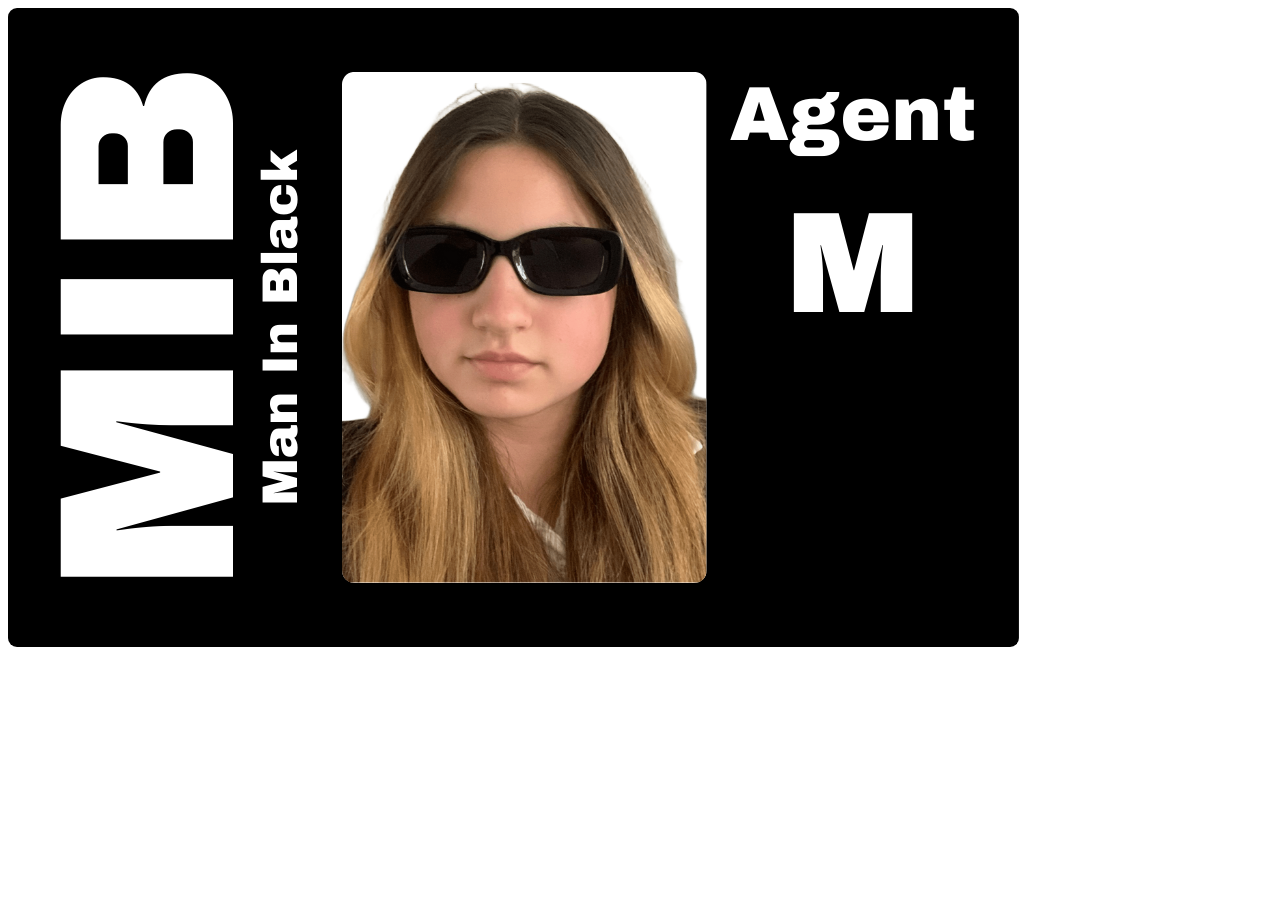
==== Agent-M/index.html @ 716ef334 "Add files via upload" ====
<!DOCTYPE html>
<html lang="en">
<head>
    <meta charset="UTF-8">
    <meta name="viewport" content="width=device-width, initial-scale=1.0">
    <title>MIB ID Agent J</title>
    <link rel="stylesheet" href="style.css">
    </style>
</head>
<body>
    <img src="MIB-1.png" class="image-id">
</body>
</html>
---- Agent-M/style.css ----
.image-id {
    max-width: 100%;
    max-height: fit-content;
    border-radius: 1vh;
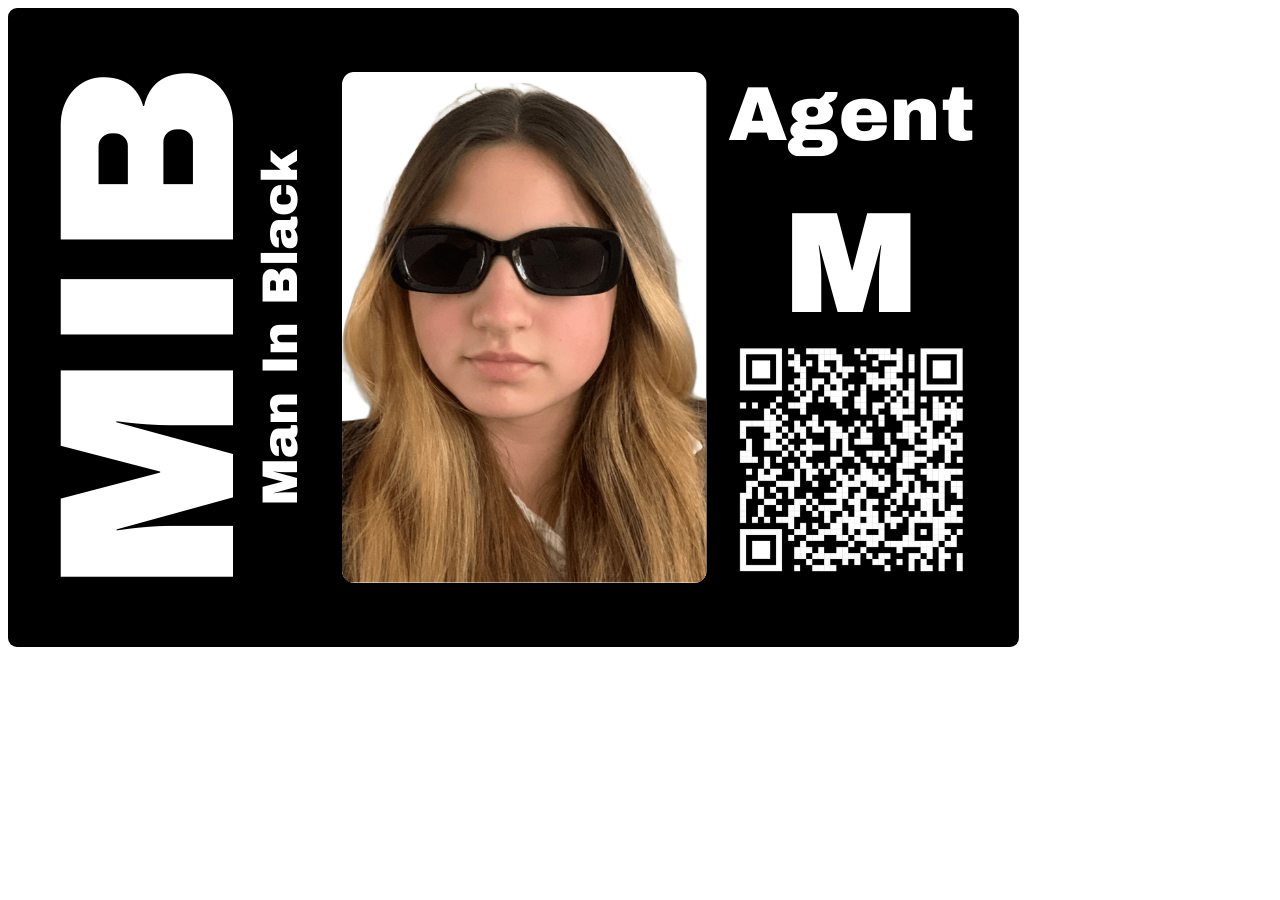
==== commit 6452ac3a: "Update index.html" ====
--- a/Agent-M/index.html
+++ b/Agent-M/index.html
@@ -3,11 +3,11 @@
 <head>
     <meta charset="UTF-8">
     <meta name="viewport" content="width=device-width, initial-scale=1.0">
-    <title>MIB ID Agent J</title>
+    <title>MIB ID Agent M</title>
     <link rel="stylesheet" href="style.css">
     </style>
 </head>
 <body>
     <img src="MIB-1.png" class="image-id">
 </body>
-</html>+</html>
